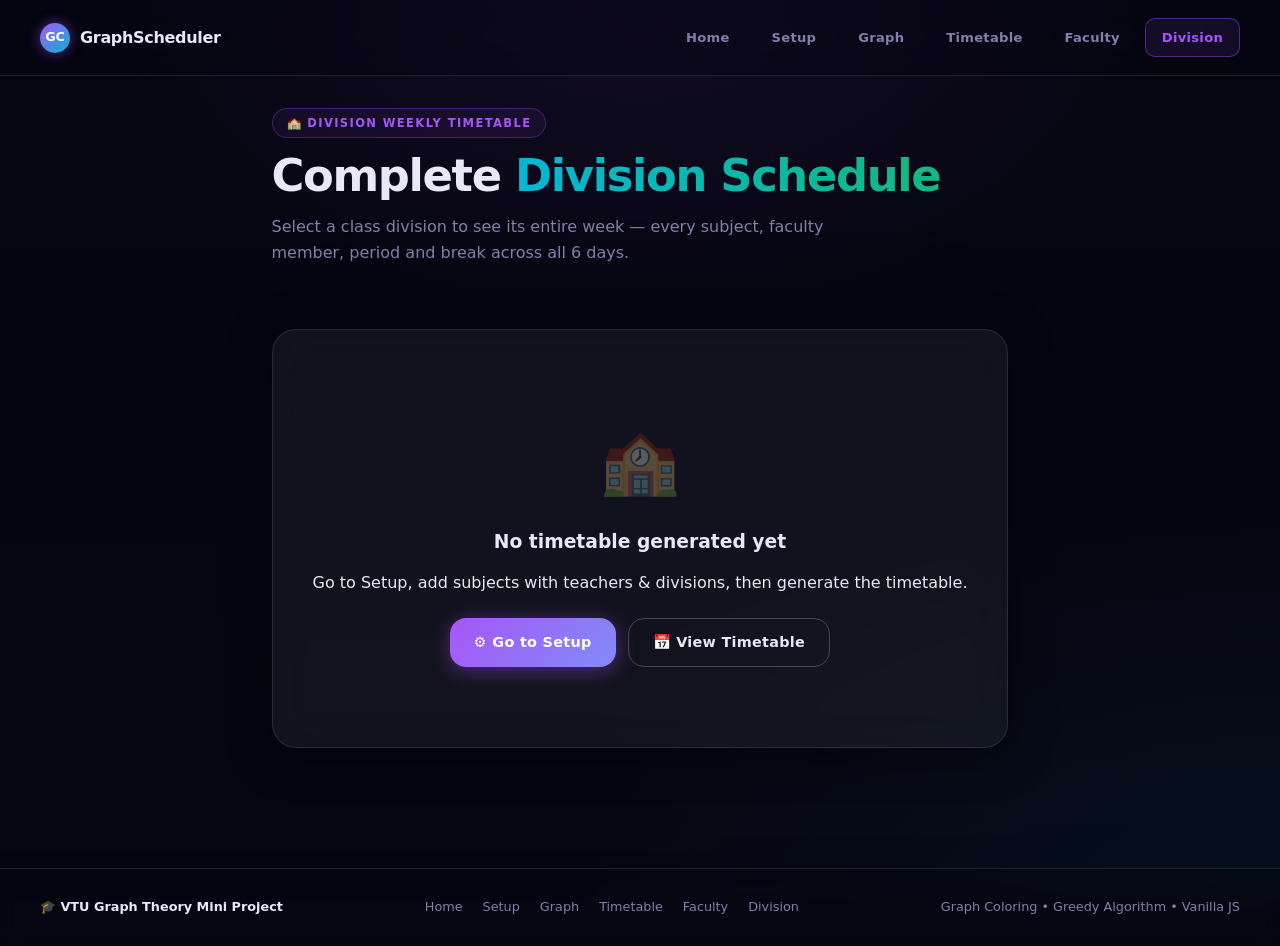
==== division.html @ 3bfb4548 "Initial commit" ====
<!DOCTYPE html>
<html lang="en">
<head>
<meta charset="UTF-8"/>
<meta name="viewport" content="width=device-width,initial-scale=1.0"/>
<title>Division Timetable — Graph Coloring Scheduler</title>
<link rel="stylesheet" href="css/style.css"/>
<style>
/* ══════════════════════════════════════════
   DIVISION SELECTOR
══════════════════════════════════════════ */
.div-selector-grid {
  display: grid;
  grid-template-columns: repeat(auto-fill, minmax(170px, 1fr));
  gap: 12px; margin-bottom: 36px;
}
.div-card {
  padding: 18px 16px;
  border-radius: var(--r-lg);
  background: var(--c-surface); border: 1px solid var(--c-border);
  cursor: pointer; text-align: center;
  transition: all var(--t);
  backdrop-filter: blur(14px); -webkit-backdrop-filter: blur(14px);
  animation: fadeUp 0.3s ease both;
}
.div-card:hover { transform: translateY(-4px); border-color: var(--c-border2); box-shadow: 0 12px 36px rgba(0,0,0,0.35); }
.div-card.active {
  border-color: var(--c-cyan);
  background: rgba(6,182,212,0.1);
  box-shadow: 0 8px 28px rgba(6,182,212,0.25);
}
.div-badge {
  width: 52px; height: 52px; border-radius: 14px; margin: 0 auto 12px;
  display: flex; align-items: center; justify-content: center;
  font-size: 1.1rem; font-weight: 900; color: #fff;
  background: linear-gradient(135deg, var(--c-cyan), var(--c-indigo));
  box-shadow: 0 4px 14px rgba(6,182,212,0.4);
}
.div-card.active .div-badge {
  background: linear-gradient(135deg, var(--c-purple), var(--c-cyan));
  box-shadow: 0 4px 14px rgba(168,85,247,0.4);
}
.div-card-name  { font-weight: 800; font-size: 0.92rem; }
.div-card-count { font-size: 0.72rem; color: var(--c-muted); margin-top: 4px; }

/* ══════════════════════════════════════════
   BANNER
══════════════════════════════════════════ */
.div-banner {
  display: flex; align-items: center; gap: 22px; flex-wrap: wrap;
  padding: 22px 28px; border-radius: var(--r-xl); margin-bottom: 24px;
  background: var(--c-surface); border: 1px solid var(--c-border);
  backdrop-filter: blur(16px);
}
.div-banner-icon {
  width: 64px; height: 64px; border-radius: 18px; flex-shrink: 0;
  display: flex; align-items: center; justify-content: center;
  font-size: 1.6rem; font-weight: 900; color: #fff;
  background: linear-gradient(135deg, var(--c-cyan), var(--c-purple));
  box-shadow: 0 8px 24px rgba(6,182,212,0.45);
}
.div-banner-name  { font-size: 1.5rem; font-weight: 800; letter-spacing: -0.02em; }
.div-banner-subs  { font-size: 0.84rem; color: var(--c-muted); margin-top: 3px; }
.div-banner-right { margin-left: auto; display: flex; gap: 10px; flex-wrap: wrap; }

/* ══════════════════════════════════════════
   STAT BAND
══════════════════════════════════════════ */
.stat-band {
  display: grid; grid-template-columns: repeat(auto-fit, minmax(125px, 1fr));
  gap: 12px; margin-bottom: 32px;
}
.stat-badge {
  padding: 18px 12px; border-radius: var(--r-lg);
  background: var(--c-surface); border: 1px solid var(--c-border);
  backdrop-filter: blur(10px); text-align: center;
  transition: transform var(--t);
}
.stat-badge:hover { transform: translateY(-3px); }
.stat-badge-num   { font-size: 2rem; font-weight: 900; line-height: 1; letter-spacing: -0.04em; margin-bottom: 4px; }
.stat-badge-label { font-size: 0.66rem; color: var(--c-muted); font-weight: 700; text-transform: uppercase; letter-spacing: 0.08em; }

/* ══════════════════════════════════════════
   WEEKLY TABLE
══════════════════════════════════════════ */
.schedule-wrap { overflow-x: auto; }
.week-table {
  width: 100%; border-collapse: separate; border-spacing: 4px;
  min-width: 900px;
}

/* Header */
.week-table th {
  padding: 12px 8px; text-align: center; border-radius: var(--r-sm);
  font-size: 0.72rem; font-weight: 800; letter-spacing: 0.08em; text-transform: uppercase;
}
.th-time {
  background: rgba(6,182,212,0.08); border: 1px solid rgba(6,182,212,0.18);
  color: var(--c-cyan); width: 148px; text-align: left; padding-left: 12px;
}
.th-day {
  background: var(--c-surface); border: 1px solid var(--c-border);
  color: var(--c-text); min-width: 125px;
}
.th-day.is-today {
  background: rgba(168,85,247,0.1); border-color: rgba(168,85,247,0.3);
  color: var(--c-purple);
}

/* Time label cell */
.td-time-wrap { padding: 3px !important; }
.time-label-cell {
  background: rgba(255,255,255,0.03); border: 1px solid var(--c-border);
  border-radius: var(--r-sm); padding: 10px 12px; height: 100%;
  display: flex; flex-direction: column; justify-content: center; min-height: 88px;
}
.tlc-period { font-size: 0.64rem; font-weight: 800; color: var(--c-cyan); text-transform: uppercase; letter-spacing: 0.1em; margin-bottom: 3px; }
.tlc-range  { font-size: 0.76rem; font-weight: 700; line-height: 1.35; }
.tlc-dur    { font-size: 0.62rem; color: var(--c-muted); margin-top: 3px; }

/* Subject cell */
.week-table td.subj-td { padding: 4px; vertical-align: stretch; }
.subj-cell {
  min-height: 88px; height: 100%; border-radius: var(--r-sm);
  padding: 10px 12px; color: #fff;
  display: flex; flex-direction: column; justify-content: space-between;
  transition: transform 0.18s ease, box-shadow 0.18s ease, filter 0.18s ease;
  position: relative; overflow: hidden; cursor: default;
  animation: popIn 0.25s ease both;
}
.subj-cell::after {
  content: ''; position: absolute; inset: 0;
  background: rgba(255,255,255,0.07); pointer-events: none;
}
.subj-cell:hover {
  transform: scale(1.06); z-index: 8;
  box-shadow: 0 12px 36px rgba(0,0,0,0.55); filter: brightness(1.12);
}
.sc-slot    { font-size: 0.56rem; font-weight: 800; opacity: 0.55; letter-spacing: 0.09em; text-transform: uppercase; }
.sc-subject { font-size: 0.84rem; font-weight: 800; line-height: 1.25; margin: 4px 0 3px; }
.sc-teacher { font-size: 0.68rem; opacity: 0.85; display: flex; align-items: center; gap: 4px; }
.sc-teacher::before { content: '👤'; font-size: 0.6rem; }

/* Free period cell */
.free-cell {
  min-height: 88px; height: 100%; border-radius: var(--r-sm);
  display: flex; align-items: center; justify-content: center;
  border: 1px dashed rgba(255,255,255,0.07);
  background: rgba(255,255,255,0.015);
}
.free-text { font-size: 0.62rem; color: rgba(255,255,255,0.18); text-transform: uppercase; letter-spacing: 0.06em; }

/* Break rows */
.break-row td { padding: 2px 4px; }
.break-td-time {
  background: rgba(245,158,11,0.07); border: 1px solid rgba(245,158,11,0.2);
  border-radius: var(--r-sm); padding: 8px 12px;
}
.btd-label { font-size: 0.7rem; font-weight: 800; color: var(--c-amber); }
.btd-sub   { font-size: 0.62rem; color: var(--c-muted); }
.break-span {
  background: rgba(245,158,11,0.04); border: 1px solid rgba(245,158,11,0.12);
  border-radius: var(--r-sm); padding: 8px 0;
  display: flex; align-items: center; justify-content: center;
  font-size: 0.7rem; font-weight: 700; color: rgba(245,158,11,0.55);
  letter-spacing: 0.05em;
}

/* ══════════════════════════════════════════
   SUBJECT LIST TABLE
══════════════════════════════════════════ */
.subj-list-table {
  width: 100%; border-collapse: collapse; font-size: 0.85rem;
}
.subj-list-table th {
  padding: 10px 14px; text-align: left;
  border-bottom: 1px solid var(--c-border);
  font-size: 0.7rem; font-weight: 700; text-transform: uppercase;
  letter-spacing: 0.08em; color: var(--c-muted);
}
.subj-list-table td {
  padding: 12px 14px; border-bottom: 1px solid rgba(255,255,255,0.04);
  vertical-align: middle;
  transition: background var(--t);
}
.subj-list-table tr:hover td { background: rgba(255,255,255,0.025); }

/* ══════════════════════════════════════════
   NO DATA
══════════════════════════════════════════ */
.no-data { display: flex; flex-direction: column; align-items: center; justify-content: center;
  padding: 80px 40px; text-align: center; gap: 14px; }
.no-data-icon { font-size: 4rem; opacity: 0.3; }

/* Print */
@media print {
  #bg3d, .bg-overlay, .nav, footer, .no-print { display: none !important; }
  body { background: #fff; color: #000; }
  .subj-cell { -webkit-print-color-adjust: exact; print-color-adjust: exact; }
  .schedule-wrap { overflow: visible; }
  .week-table { min-width: 0; font-size: 0.75rem; }
}

@media (max-width: 640px) {
  .div-banner { flex-direction: column; align-items: flex-start; }
  .div-banner-right { margin-left: 0; }
}
</style>
</head>
<body>
<canvas id="bg3d"></canvas>
<div class="bg-overlay"></div>

<div class="page-wrap">
  <nav class="nav">
    <a href="index.html" class="nav-logo">
      <div class="nav-logo-dot">GC</div><span>GraphScheduler</span>
    </a>
    <div class="nav-links">
      <a href="index.html"     class="nav-link">Home</a>
      <a href="setup.html"     class="nav-link">Setup</a>
      <a href="graph.html"     class="nav-link">Graph</a>
      <a href="timetable.html" class="nav-link">Timetable</a>
      <a href="faculty.html"   class="nav-link">Faculty</a>
      <a href="division.html"  class="nav-link active">Division</a>
    </div>
  </nav>

  <div class="container" style="padding-bottom: 80px;">

    <div style="padding: 32px 0 24px;">
      <div class="section-label" style="margin-bottom: 12px;">🏫 Division Weekly Timetable</div>
      <h1 class="section-title anim-up">Complete <span class="grad-cyan">Division Schedule</span></h1>
      <p class="section-sub anim-up delay-1">
        Select a class division to see its entire week —
        every subject, faculty member, period and break across all 6 days.
      </p>
    </div>

    <!-- NO DATA STATE -->
    <div id="noDataView" class="glass" style="display:none; margin-bottom:40px;">
      <div class="no-data">
        <div class="no-data-icon">🏫</div>
        <h3>No timetable generated yet</h3>
        <p>Go to Setup, add subjects with teachers &amp; divisions, then generate the timetable.</p>
        <div style="display:flex;gap:12px;flex-wrap:wrap;justify-content:center;margin-top:8px;">
          <a href="setup.html"     class="btn btn-primary">⚙️ Go to Setup</a>
          <a href="timetable.html" class="btn btn-ghost">📅 View Timetable</a>
        </div>
      </div>
    </div>

    <!-- MAIN VIEW -->
    <div id="mainView" style="display:none;">

      <!-- DIVISION CARDS -->
      <div class="section-label no-print" style="margin-bottom: 12px;">Select a Division</div>
      <div class="div-selector-grid no-print" id="divGrid"></div>

      <!-- SCHEDULE PANEL -->
      <div id="schedPanel" style="display:none;">

        <!-- BANNER -->
        <div class="div-banner anim-up">
          <div class="div-banner-icon" id="dv-icon"></div>
          <div>
            <div class="div-banner-name" id="dv-name"></div>
            <div class="div-banner-subs" id="dv-subs"></div>
          </div>
          <div class="div-banner-right no-print">
            <button class="btn btn-ghost btn-sm" onclick="window.print()">🖨️ Print</button>
            <a href="faculty.html" class="btn btn-ghost btn-sm">👨‍🏫 Faculty View</a>
            <a href="timetable.html" class="btn btn-primary btn-sm">📅 Full Timetable</a>
          </div>
        </div>

        <!-- STATS -->
        <div class="stat-band anim-up delay-1" id="dv-stats"></div>

        <!-- WEEKLY TABLE -->
        <div class="section-label" style="margin-bottom: 10px;">📅 Complete Weekly Schedule</div>
        <div class="glass" style="padding: 16px; margin-bottom: 32px;">
          <div style="display:flex; gap:14px; flex-wrap:wrap; margin-bottom:14px;
                      font-size:0.75rem; color:var(--c-muted); align-items:center;">
            <span>📆 <strong style="color:var(--c-text)">6 days</strong> Mon – Sat</span>
            <span>⏰ <strong style="color:var(--c-text)">6 periods</strong>/day (10 AM – 5 PM)</span>
            <span>☕ <strong style="color:var(--c-text)">2 breaks</strong> included</span>
            <span style="margin-left:auto;font-style:italic;">Hover a cell for details</span>
          </div>
          <div class="schedule-wrap">
            <table class="week-table">
              <thead id="weekHead"></thead>
              <tbody id="weekBody"></tbody>
            </table>
          </div>
        </div>

        <!-- SUBJECT DETAILS TABLE -->
        <div class="section-label" style="margin-bottom: 12px;">📚 Subject-wise Breakdown</div>
        <div class="glass" style="padding: 20px 24px; margin-bottom: 32px;">
          <div style="overflow-x:auto;">
            <table class="subj-list-table">
              <thead>
                <tr>
                  <th>#</th>
                  <th>Subject</th>
                  <th>Faculty</th>
                  <th>Slot</th>
                  <th>Day</th>
                  <th>Period</th>
                  <th>Time</th>
                  <th>Status</th>
                </tr>
              </thead>
              <tbody id="subjListBody"></tbody>
            </table>
          </div>
        </div>

        <!-- TEACHER SUMMARY -->
        <div class="section-label" style="margin-bottom: 12px;">👨‍🏫 Faculty Assigned to This Division</div>
        <div class="glass" style="padding: 20px 24px; margin-bottom: 32px;">
          <div id="teacherSummary" style="display:grid; grid-template-columns:repeat(auto-fill,minmax(220px,1fr)); gap:12px;"></div>
        </div>

      </div><!-- /schedPanel -->
    </div><!-- /mainView -->
  </div>

  <footer class="footer">
    <div class="footer-brand">🎓 VTU Graph Theory Mini Project</div>
    <div class="footer-links">
      <a href="index.html">Home</a>
      <a href="setup.html">Setup</a>
      <a href="graph.html">Graph</a>
      <a href="timetable.html">Timetable</a>
      <a href="faculty.html">Faculty</a>
      <a href="division.html">Division</a>
    </div>
    <div>Graph Coloring • Greedy Algorithm • Vanilla JS</div>
  </footer>
</div>

<div class="toast" id="toast"></div>
<script src="js/bg3d.js"></script>
<script src="js/state.js"></script>
<script>
/* ═══════════════════════════════════
   COLORS
═══════════════════════════════════ */
const GRADIENTS = [
  'linear-gradient(140deg,#7c3aed,#a855f7)',
  'linear-gradient(140deg,#0284c7,#06b6d4)',
  'linear-gradient(140deg,#059669,#10b981)',
  'linear-gradient(140deg,#d97706,#f59e0b)',
  'linear-gradient(140deg,#e11d48,#f43f5e)',
  'linear-gradient(140deg,#0d9488,#14b8a6)',
  'linear-gradient(140deg,#6d28d9,#8b5cf6)',
  'linear-gradient(140deg,#be185d,#ec4899)',
  'linear-gradient(140deg,#1e40af,#3b82f6)',
  'linear-gradient(140deg,#166534,#22c55e)',
  'linear-gradient(140deg,#92400e,#f59e0b)',
  'linear-gradient(140deg,#7f1d1d,#ef4444)',
];
const HEX_COLORS = [
  '#a855f7','#06b6d4','#10b981','#f59e0b','#f43f5e','#14b8a6',
  '#8b5cf6','#ec4899','#3b82f6','#22c55e','#f59e0b','#ef4444',
];

const DAY_SHORT = { Monday:'Mon', Tuesday:'Tue', Wednesday:'Wed', Thursday:'Thu', Friday:'Fri', Saturday:'Sat' };
const DEPT_ABBR = name => name.split(/[\s\-]/)[0].slice(0,3).toUpperCase();

let state = null;

/* ═══════════════════════════════════
   INIT
═══════════════════════════════════ */
function init() {
  state = APP.loadState();
  const hasData = state.subjects.length > 0 && Object.keys(state.coloring).length > 0;
  document.getElementById('noDataView').style.display = hasData ? 'none' : 'block';
  document.getElementById('mainView').style.display   = hasData ? 'block' : 'none';
  if (!hasData) return;

  renderDivGrid();
  if (state.divisions.length > 0) selectDiv(state.divisions[0].id);
}

/* ═══════════════════════════════════
   DIVISION SELECTOR CARDS
═══════════════════════════════════ */
function renderDivGrid() {
  const wrap = document.getElementById('divGrid');
  if (!state.divisions.length) {
    wrap.innerHTML = '<p style="color:var(--c-muted);font-size:0.88rem;">No divisions added. <a href="setup.html" style="color:var(--c-cyan);">Go to Setup →</a></p>';
    return;
  }
  wrap.innerHTML = state.divisions.map((d, i) => {
    const cnt = (d.subjects || []).length;
    return `<div class="div-card" id="dc-${d.id}" onclick="selectDiv('${d.id}')"
                 style="animation-delay:${i*0.05}s">
      <div class="div-badge">${DEPT_ABBR(d.name)}</div>
      <div class="div-card-name">${d.name}</div>
      <div class="div-card-count">${cnt} subject${cnt!==1?'s':''}</div>
    </div>`;
  }).join('');
}

/* ═══════════════════════════════════
   SELECT A DIVISION
═══════════════════════════════════ */
function selectDiv(divId) {
  document.querySelectorAll('.div-card').forEach(c => c.classList.remove('active'));
  const card = document.getElementById(`dc-${divId}`);
  if (card) { card.classList.add('active'); card.scrollIntoView({ behavior:'smooth', block:'nearest' }); }

  const div = state.divisions.find(d => d.id === divId);
  if (!div) return;
  document.getElementById('schedPanel').style.display = 'block';

  const numSlots = new Set(Object.values(state.coloring)).size;
  const schedule = APP.buildSchedule(numSlots);

  /* Build this division's period list */
  const myPeriods = buildDivPeriods(div, schedule);

  renderBanner(div, myPeriods);
  renderStats(div, myPeriods);
  renderWeekTable(myPeriods);
  renderSubjectList(div, schedule);
  renderTeacherSummary(div);
}

/* ─── Build {subjectId, subjectName, slot, day, period, timeLabel, teachers[]} ─── */
function buildDivPeriods(div, schedule) {
  return (div.subjects || []).map(id => {
    const slot = state.coloring[id];
    if (slot === undefined) return null;
    const sch  = schedule[slot];
    if (!sch) return null;
    return {
      subjectId:   id,
      subjectName: APP.subjectName(state, id),
      slot,
      day:         sch.day,
      dayIndex:    sch.dayIndex,
      period:      sch.period,
      timeLabel:   sch.timeLabel,
      teachers:    APP.subjectTeachers(state, id),
    };
  }).filter(Boolean);
}

/* ═══════════════════════════════════
   BANNER
═══════════════════════════════════ */
function renderBanner(div, myPeriods) {
  document.getElementById('dv-icon').textContent = DEPT_ABBR(div.name);
  document.getElementById('dv-name').textContent = div.name + ' — Weekly Timetable';
  const teachers = [...new Set(myPeriods.flatMap(p => p.teachers))];
  document.getElementById('dv-subs').textContent =
    `📚 ${(div.subjects||[]).length} subjects  ·  👨‍🏫 ${teachers.length} teacher${teachers.length!==1?'s':''}`;
}

/* ═══════════════════════════════════
   STATS BAND
═══════════════════════════════════ */
function renderStats(div, myPeriods) {
  const totalSubs   = (div.subjects||[]).length;
  const busyDays    = new Set(myPeriods.map(p => p.day)).size;
  const freeDays    = APP.DAYS.length - busyDays;
  const totalSlots  = APP.DAYS.length * APP.PERIOD_TIMES.length;
  const freePeriods = totalSlots - myPeriods.length;
  const teachers    = new Set(myPeriods.flatMap(p => p.teachers)).size;

  document.getElementById('dv-stats').innerHTML = `
    <div class="stat-badge"><div class="stat-badge-num grad-cyan">${totalSubs}</div><div class="stat-badge-label">Subjects</div></div>
    <div class="stat-badge"><div class="stat-badge-num grad-purple">${totalSubs}</div><div class="stat-badge-label">Classes/Week</div></div>
    <div class="stat-badge"><div class="stat-badge-num" style="color:var(--c-green)">${busyDays}</div><div class="stat-badge-label">Active Days</div></div>
    <div class="stat-badge"><div class="stat-badge-num" style="color:var(--c-amber)">${freeDays}</div><div class="stat-badge-label">Free Days</div></div>
    <div class="stat-badge"><div class="stat-badge-num" style="color:var(--c-muted)">${freePeriods}</div><div class="stat-badge-label">Free Periods</div></div>
    <div class="stat-badge"><div class="stat-badge-num" style="color:var(--c-indigo)">${teachers}</div><div class="stat-badge-label">Teachers</div></div>
  `;
}

/* ═══════════════════════════════════
   WEEKLY TABLE
   Columns: Time | Mon | Tue | Wed | Thu | Fri | Sat
   Rows:    P1 · P2 · BREAK · P3 · P4 · LUNCH · P5 · P6
═══════════════════════════════════ */
function renderWeekTable(myPeriods) {
  const today = new Date().toLocaleDateString('en-US', { weekday:'long' });

  /* lookup: day → period → period data */
  const lkp = {};
  APP.DAYS.forEach(d => { lkp[d] = {}; });
  myPeriods.forEach(p => {
    if (!lkp[p.day][p.period]) lkp[p.day][p.period] = [];
    lkp[p.day][p.period].push(p);
  });

  /* HEAD */
  document.getElementById('weekHead').innerHTML = `<tr>
    <th class="th-time">⏰ Time / Day</th>
    ${APP.DAYS.map(d =>
      `<th class="th-day${d===today?' is-today':''}">${DAY_SHORT[d]||d}${d===today?' 📍':''}</th>`
    ).join('')}
  </tr>`;

  /* BODY */
  const rows = [];
  APP.PERIOD_TIMES.forEach(pt => {
    /* Period row */
    const cells = APP.DAYS.map(day => {
      const items = lkp[day][pt.period];
      if (!items || !items.length) {
        return `<td class="subj-td"><div class="free-cell"><span class="free-text">Free</span></div></td>`;
      }
      return `<td class="subj-td">${items.map(p => {
        const bg = GRADIENTS[p.slot % GRADIENTS.length];
        const teacher = p.teachers.length ? p.teachers.join(', ') : 'TBD';
        return `<div class="subj-cell" style="background:${bg}"
                     title="${p.subjectName} | ${teacher} | ${p.timeLabel}">
          <div class="sc-slot">Slot ${p.slot+1}</div>
          <div class="sc-subject">${p.subjectName}</div>
          <div class="sc-teacher">${teacher}</div>
        </div>`;
      }).join('')}</td>`;
    }).join('');

    rows.push(`<tr>
      <td class="td-time-wrap">
        <div class="time-label-cell">
          <div class="tlc-period">Period ${pt.period}</div>
          <div class="tlc-range">${pt.label.replace(' – ','<br/>to ')}</div>
          <div class="tlc-dur">55 min</div>
        </div>
      </td>
      ${cells}
    </tr>`);

    /* Break row after period 2 and period 4 */
    const brk = APP.BREAKS.find(b => b.afterPeriod === pt.period);
    if (brk) {
      rows.push(`<tr class="break-row">
        <td class="td-time-wrap">
          <div class="break-td-time">
            <div class="btd-label">${brk.label}</div>
            <div class="btd-sub">${brk.time}</div>
            <div class="btd-sub">${brk.duration}</div>
          </div>
        </td>
        <td colspan="6" style="padding:2px 4px;">
          <div class="break-span">─── ${brk.label} &nbsp;·&nbsp; ${brk.time} &nbsp;·&nbsp; ${brk.duration} ───</div>
        </td>
      </tr>`);
    }
  });

  document.getElementById('weekBody').innerHTML = rows.join('');
}

/* ═══════════════════════════════════
   SUBJECT LIST TABLE
═══════════════════════════════════ */
function renderSubjectList(div, schedule) {
  const subs = (div.subjects || []);
  if (!subs.length) {
    document.getElementById('subjListBody').innerHTML =
      '<tr><td colspan="8" style="padding:20px;color:var(--c-muted);text-align:center;">No subjects assigned.</td></tr>';
    return;
  }
  document.getElementById('subjListBody').innerHTML = subs.map((id, i) => {
    const slot    = state.coloring[id] ?? 0;
    const sch     = schedule[slot];
    const hex     = HEX_COLORS[slot % HEX_COLORS.length];
    const teachers= APP.subjectTeachers(state, id);
    const hasConf = APP.detectConflicts(state).some(([a,b]) => a===id||b===id);

    return `<tr onmouseover="this.querySelectorAll('td').forEach(t=>t.style.background='rgba(255,255,255,0.03)')"
               onmouseout="this.querySelectorAll('td').forEach(t=>t.style.background='')">
      <td style="padding:12px 14px;color:var(--c-muted);font-weight:700;">${i+1}</td>
      <td style="padding:12px 14px;">
        <div style="display:flex;align-items:center;gap:8px;">
          <div style="width:10px;height:10px;border-radius:50%;background:${hex};
                      box-shadow:0 0 7px ${hex}99;flex-shrink:0;"></div>
          <strong>${APP.subjectName(state, id)}</strong>
        </div>
      </td>
      <td style="padding:12px 14px;">
        ${teachers.length
          ? teachers.map(t=>`<span style="display:inline-block;padding:2px 9px;border-radius:50px;font-size:0.72rem;
              font-weight:600;background:rgba(168,85,247,0.1);border:1px solid rgba(168,85,247,0.25);
              color:var(--c-purple);margin:1px;">${t}</span>`).join('')
          : '<span style="color:var(--c-muted);font-style:italic;font-size:0.8rem;">TBD</span>'}
      </td>
      <td style="padding:12px 14px;">
        <span style="display:inline-block;padding:3px 10px;border-radius:50px;font-size:0.74rem;
                     font-weight:700;background:${hex}22;border:1px solid ${hex}55;color:${hex};">
          Slot ${slot+1}
        </span>
      </td>
      <td style="padding:12px 14px;font-weight:700;">${sch ? sch.day : '—'}</td>
      <td style="padding:12px 14px;font-weight:700;">${sch ? 'P'+sch.period : '—'}</td>
      <td style="padding:12px 14px;color:var(--c-muted);font-size:0.82rem;">${sch ? sch.timeLabel : '—'}</td>
      <td style="padding:12px 14px;">
        ${hasConf
          ? '<span style="color:var(--c-amber);font-size:0.78rem;font-weight:700;">⚠️ Detected</span>'
          : '<span style="color:var(--c-green);font-size:0.78rem;font-weight:700;">✅ Clear</span>'}
      </td>
    </tr>`;
  }).join('');
}

/* ═══════════════════════════════════
   TEACHER SUMMARY CARDS
═══════════════════════════════════ */
function renderTeacherSummary(div) {
  const schedule = APP.buildSchedule(new Set(Object.values(state.coloring)).size);
  const teacherMap = {};
  (div.subjects||[]).forEach(id => {
    const teachers = APP.subjectTeachers(state, id);
    const slot = state.coloring[id];
    const sch  = schedule[slot];
    teachers.forEach(t => {
      if (!teacherMap[t]) teacherMap[t] = [];
      teacherMap[t].push({ name: APP.subjectName(state, id), slot, sch });
    });
  });

  const keys = Object.keys(teacherMap);
  if (!keys.length) {
    document.getElementById('teacherSummary').innerHTML =
      '<p style="color:var(--c-muted);font-style:italic;font-size:0.88rem;">No teachers assigned.</p>';
    return;
  }

  document.getElementById('teacherSummary').innerHTML = keys.map((tname, i) => {
    const items = teacherMap[tname];
    const initials = tname.split(/\s+/).map(w=>w[0]||'').join('').toUpperCase().slice(0,2);
    return `<div class="glass" style="padding:16px 18px;border-radius:var(--r-lg);">
      <div style="display:flex;align-items:center;gap:12px;margin-bottom:12px;">
        <div style="width:38px;height:38px;border-radius:50%;background:linear-gradient(135deg,var(--c-purple),var(--c-cyan));
                    display:flex;align-items:center;justify-content:center;font-weight:900;font-size:0.85rem;color:#fff;
                    box-shadow:0 4px 12px rgba(168,85,247,0.4);flex-shrink:0;">${initials}</div>
        <div>
          <div style="font-weight:800;font-size:0.9rem;">${tname}</div>
          <div style="font-size:0.7rem;color:var(--c-muted);">${items.length} class${items.length!==1?'es':''} for this division</div>
        </div>
      </div>
      ${items.map(it => {
        const hex = HEX_COLORS[(it.slot||0) % HEX_COLORS.length];
        return `<div style="display:flex;align-items:center;gap:8px;padding:5px 0;
                            border-bottom:1px solid rgba(255,255,255,0.05);">
          <div style="width:7px;height:7px;border-radius:50%;background:${hex};flex-shrink:0;"></div>
          <div style="flex:1;font-size:0.8rem;font-weight:600;">${it.name}</div>
          <div style="font-size:0.72rem;color:var(--c-muted);">
            ${it.sch ? it.sch.day.slice(0,3)+' P'+it.sch.period : '—'}
          </div>
        </div>`;
      }).join('')}
    </div>`;
  }).join('');
}

window.addEventListener('DOMContentLoaded', init);
</script>
</body>
</html>
---- css/style.css ----
/* ══════════════════════════════════════════════════════
   Graph Coloring Timetable — Global Stylesheet
   VTU Graph Theory Mini Project
   ══════════════════════════════════════════════════════ */

:root {
  --c-bg:      #060612;
  --c-surface: rgba(255,255,255,0.055);
  --c-border:  rgba(255,255,255,0.10);
  --c-border2: rgba(255,255,255,0.22);
  --c-text:    #e8e8f8;
  --c-muted:   #8080aa;
  --c-purple:  #a855f7;
  --c-indigo:  #818cf8;
  --c-cyan:    #06b6d4;
  --c-green:   #10b981;
  --c-amber:   #f59e0b;
  --c-red:     #f43f5e;
  --r-sm: 10px;  --r-md: 16px;  --r-lg: 24px;  --r-xl: 32px;
  --shadow: 0 8px 40px rgba(0,0,0,0.5);
  --glow-p: 0 0 32px rgba(168,85,247,0.25);
  --glow-c: 0 0 32px rgba(6,182,212,0.25);
  --t: 0.25s ease;
}

*,*::before,*::after{box-sizing:border-box;margin:0;padding:0}
html{scroll-behavior:smooth;font-size:16px}
body{
  font-family:'Segoe UI',system-ui,-apple-system,sans-serif;
  background:var(--c-bg);
  min-height:100vh;
  color:var(--c-text);
  line-height:1.6;
  overflow-x:hidden;
}

/* ── 3D Canvas Background ── */
#bg3d{
  position:fixed;
  inset:0;
  width:100%;height:100%;
  z-index:0;
  pointer-events:none;
}

/* ── Overlay gradient so text stays readable ── */
.bg-overlay{
  position:fixed;
  inset:0;
  background:
    radial-gradient(ellipse 60% 50% at 50% 0%, rgba(168,85,247,0.08) 0%, transparent 70%),
    radial-gradient(ellipse 80% 60% at 100% 100%, rgba(6,182,212,0.06) 0%, transparent 70%),
    linear-gradient(180deg, rgba(6,6,18,0.6) 0%, rgba(6,6,18,0.85) 100%);
  z-index:1;
  pointer-events:none;
}

/* ── All real content sits above the canvas ── */
.page-wrap{position:relative;z-index:2;min-height:100vh;display:flex;flex-direction:column;}

/* ══ NAVIGATION ══ */
.nav{
  display:flex;align-items:center;justify-content:space-between;
  padding:18px 40px;
  border-bottom:1px solid var(--c-border);
  backdrop-filter:blur(16px);
  -webkit-backdrop-filter:blur(16px);
  background:rgba(6,6,18,0.4);
  position:sticky;top:0;z-index:100;
}
.nav-logo{
  display:flex;align-items:center;gap:10px;
  font-weight:800;font-size:1rem;letter-spacing:-0.02em;
  text-decoration:none;color:var(--c-text);
}
.nav-logo-dot{
  width:30px;height:30px;border-radius:50%;
  background:linear-gradient(135deg,var(--c-purple),var(--c-cyan));
  display:flex;align-items:center;justify-content:center;
  font-size:0.8rem;font-weight:900;color:#fff;
  box-shadow:0 0 14px rgba(168,85,247,0.5);
}
.nav-links{display:flex;gap:8px;flex-wrap:wrap;}
.nav-link{
  padding:8px 16px;border-radius:var(--r-sm);
  font-size:0.82rem;font-weight:600;
  text-decoration:none;color:var(--c-muted);
  border:1px solid transparent;
  transition:all var(--t);letter-spacing:0.02em;
}
.nav-link:hover{color:var(--c-text);border-color:var(--c-border2);background:var(--c-surface);}
.nav-link.active{color:var(--c-purple);border-color:rgba(168,85,247,0.4);background:rgba(168,85,247,0.1);}

/* ══ GLASS CARD ══ */
.glass{
  background:var(--c-surface);
  border:1px solid var(--c-border);
  border-radius:var(--r-lg);
  backdrop-filter:blur(20px);
  -webkit-backdrop-filter:blur(20px);
  box-shadow:var(--shadow);
  transition:border-color var(--t),box-shadow var(--t);
}
.glass:hover{border-color:var(--c-border2);box-shadow:var(--shadow),var(--glow-p);}

/* ══ SECTION & LAYOUT ══ */
.container{max-width:1100px;margin:0 auto;padding:0 24px;}
.section{padding:64px 0;}
.section-label{
  display:inline-flex;align-items:center;gap:8px;
  font-size:0.72rem;font-weight:700;letter-spacing:0.12em;
  text-transform:uppercase;color:var(--c-purple);
  border:1px solid rgba(168,85,247,0.3);
  background:rgba(168,85,247,0.08);
  border-radius:50px;padding:5px 14px;margin-bottom:16px;
}
.section-title{
  font-size:clamp(1.8rem,4vw,2.8rem);font-weight:800;
  letter-spacing:-0.03em;line-height:1.15;margin-bottom:12px;
}
.section-sub{font-size:1rem;color:var(--c-muted);max-width:560px;margin-bottom:40px;}

/* ══ GRADIENT TEXT ══ */
.grad-purple{background:linear-gradient(90deg,var(--c-purple),var(--c-indigo));-webkit-background-clip:text;-webkit-text-fill-color:transparent;background-clip:text;}
.grad-cyan{background:linear-gradient(90deg,var(--c-cyan),var(--c-green));-webkit-background-clip:text;-webkit-text-fill-color:transparent;background-clip:text;}
.grad-full{background:linear-gradient(90deg,var(--c-purple),var(--c-cyan));-webkit-background-clip:text;-webkit-text-fill-color:transparent;background-clip:text;}

/* ══ BUTTONS ══ */
.btn{
  display:inline-flex;align-items:center;gap:8px;
  padding:12px 24px;border-radius:var(--r-md);border:none;
  font-size:0.9rem;font-weight:700;cursor:pointer;
  transition:transform var(--t),box-shadow var(--t),opacity var(--t);
  letter-spacing:0.02em;text-decoration:none;white-space:nowrap;
}
.btn:hover{transform:translateY(-2px);}
.btn:active{transform:translateY(0);}
.btn-primary{background:linear-gradient(135deg,var(--c-purple),var(--c-indigo));color:#fff;box-shadow:0 4px 20px rgba(168,85,247,0.4);}
.btn-primary:hover{box-shadow:0 8px 32px rgba(168,85,247,0.6);}
.btn-cyan{background:linear-gradient(135deg,var(--c-cyan),#0284c7);color:#fff;box-shadow:0 4px 20px rgba(6,182,212,0.4);}
.btn-cyan:hover{box-shadow:0 8px 32px rgba(6,182,212,0.6);}
.btn-green{background:linear-gradient(135deg,var(--c-green),#059669);color:#fff;box-shadow:0 4px 20px rgba(16,185,129,0.4);}
.btn-green:hover{box-shadow:0 8px 32px rgba(16,185,129,0.6);}
.btn-red{background:linear-gradient(135deg,var(--c-red),#e11d48);color:#fff;box-shadow:0 4px 20px rgba(244,63,94,0.35);}
.btn-ghost{background:transparent;border:1px solid var(--c-border2);color:var(--c-text);}
.btn-ghost:hover{background:var(--c-surface);}
.btn-lg{padding:15px 36px;font-size:1rem;border-radius:var(--r-lg);}
.btn-sm{padding:8px 16px;font-size:0.8rem;border-radius:var(--r-sm);}

/* ══ FORM ELEMENTS ══ */
.form-group{margin-bottom:20px;}
.form-label{display:block;font-size:0.82rem;font-weight:600;color:var(--c-muted);margin-bottom:8px;letter-spacing:0.04em;text-transform:uppercase;}
.form-input,.form-select,.form-textarea{
  width:100%;padding:13px 18px;
  border-radius:var(--r-sm);
  border:1px solid var(--c-border);
  background:rgba(255,255,255,0.04);
  color:var(--c-text);font-size:0.95rem;
  outline:none;transition:border-color var(--t),box-shadow var(--t);
  font-family:inherit;
}
.form-input::placeholder,.form-textarea::placeholder{color:var(--c-muted);}
.form-input:focus,.form-select:focus,.form-textarea:focus{
  border-color:var(--c-purple);
  box-shadow:0 0 0 3px rgba(168,85,247,0.18);
}
.form-select{cursor:pointer;appearance:none;background-image:url("data:image/svg+xml,%3Csvg xmlns='http://www.w3.org/2000/svg' fill='none' viewBox='0 0 24 24' stroke='%238080aa'%3E%3Cpath stroke-linecap='round' stroke-linejoin='round' stroke-width='2' d='M19 9l-7 7-7-7'/%3E%3C/svg%3E");background-repeat:no-repeat;background-position:right 14px center;background-size:16px;padding-right:40px;}
.form-select option{background:#1a1a40;color:var(--c-text);}

/* ══ TAGS / CHIPS ══ */
.chip-list{display:flex;flex-wrap:wrap;gap:8px;margin-top:8px;}
.chip{
  display:inline-flex;align-items:center;gap:6px;
  padding:6px 14px;border-radius:50px;font-size:0.8rem;font-weight:600;
  animation:popIn 0.2s ease;transition:transform var(--t);
}
.chip:hover{transform:scale(1.05);}
.chip-purple{background:rgba(168,85,247,0.15);border:1px solid rgba(168,85,247,0.35);color:#d8aaff;}
.chip-cyan{background:rgba(6,182,212,0.12);border:1px solid rgba(6,182,212,0.32);color:#7ee8f8;}
.chip-green{background:rgba(16,185,129,0.12);border:1px solid rgba(16,185,129,0.32);color:#6ee7b7;}
.chip-red{background:rgba(244,63,94,0.12);border:1px solid rgba(244,63,94,0.32);color:#ffaabb;}
.chip-amber{background:rgba(245,158,11,0.12);border:1px solid rgba(245,158,11,0.32);color:#fcd34d;}
.chip .del{background:none;border:none;color:inherit;cursor:pointer;opacity:0.6;padding:0;font-size:0.9rem;line-height:1;}
.chip .del:hover{opacity:1;}

/* ══ STEP WIZARD BAR ══ */
.step-bar{
  display:flex;align-items:center;gap:0;
  margin-bottom:40px;
  background:var(--c-surface);border:1px solid var(--c-border);
  border-radius:var(--r-xl);padding:8px;
}
.step-item{
  flex:1;display:flex;align-items:center;justify-content:center;gap:10px;
  padding:12px 8px;border-radius:var(--r-lg);
  font-size:0.82rem;font-weight:600;color:var(--c-muted);
  cursor:pointer;transition:all var(--t);
  text-align:center;
}
.step-item.active{background:linear-gradient(135deg,var(--c-purple),var(--c-indigo));color:#fff;box-shadow:0 4px 16px rgba(168,85,247,0.4);}
.step-item.done{color:var(--c-green);}
.step-num{
  width:24px;height:24px;border-radius:50%;
  display:flex;align-items:center;justify-content:center;
  font-size:0.75rem;font-weight:800;
  background:rgba(255,255,255,0.1);flex-shrink:0;
}
.step-item.active .step-num{background:rgba(255,255,255,0.25);}
.step-item.done .step-num{background:rgba(16,185,129,0.2);color:var(--c-green);}

/* ══ NOTIFICATION TOAST ══ */
.toast{
  position:fixed;bottom:28px;right:28px;z-index:9999;
  padding:14px 22px;border-radius:var(--r-sm);
  font-size:0.88rem;font-weight:600;color:#fff;
  backdrop-filter:blur(12px);-webkit-backdrop-filter:blur(12px);
  box-shadow:0 8px 32px rgba(0,0,0,0.4);
  animation:slideIn 0.3s ease;max-width:340px;
  display:none;
}
.toast.show{display:block;}
.toast.success{background:rgba(16,185,129,0.88);border-left:4px solid var(--c-green);}
.toast.error{background:rgba(244,63,94,0.88);border-left:4px solid var(--c-red);}
.toast.info{background:rgba(99,102,241,0.88);border-left:4px solid var(--c-indigo);}

/* ══ FOOTER ══ */
.footer{
  border-top:1px solid var(--c-border);
  padding:28px 40px;
  display:flex;align-items:center;justify-content:space-between;
  flex-wrap:wrap;gap:12px;
  color:var(--c-muted);font-size:0.8rem;
  background:rgba(6,6,18,0.5);
  backdrop-filter:blur(10px);
}
.footer-brand{font-weight:700;color:var(--c-text);}
.footer-links{display:flex;gap:20px;}
.footer-links a{color:var(--c-muted);text-decoration:none;transition:color var(--t);}
.footer-links a:hover{color:var(--c-purple);}

/* ══ ANIMATIONS ══ */
@keyframes fadeUp{from{opacity:0;transform:translateY(28px);}to{opacity:1;transform:translateY(0);}}
@keyframes fadeIn{from{opacity:0;}to{opacity:1;}}
@keyframes popIn{from{opacity:0;transform:scale(0.7);}to{opacity:1;transform:scale(1);}}
@keyframes slideIn{from{opacity:0;transform:translateX(40px);}to{opacity:1;transform:translateX(0);}}
@keyframes pulse{0%,100%{box-shadow:0 0 0 0 rgba(168,85,247,0.4);}50%{box-shadow:0 0 0 8px rgba(168,85,247,0);}}
@keyframes spin{from{transform:rotate(0deg);}to{transform:rotate(360deg);}}
@keyframes float2{0%,100%{transform:translateY(0);}50%{transform:translateY(-12px);}}

.anim-up{animation:fadeUp 0.5s ease both;}
.anim-in{animation:fadeIn 0.4s ease both;}
.delay-1{animation-delay:0.08s;}
.delay-2{animation-delay:0.16s;}
.delay-3{animation-delay:0.24s;}
.delay-4{animation-delay:0.32s;}
.delay-5{animation-delay:0.40s;}

/* ══ DIVIDER ══ */
.divider{height:1px;background:linear-gradient(90deg,transparent,var(--c-border),transparent);margin:8px 0;}

/* ══ EMPTY STATE ══ */
.empty-state{
  text-align:center;padding:48px 24px;color:var(--c-muted);
}
.empty-icon{font-size:3rem;margin-bottom:12px;opacity:0.5;}
.empty-text{font-size:0.9rem;}

/* ══ SLOT COLORS (for timetable cards) ══ */
.slot-0{background:linear-gradient(135deg,#7c3aed,#a855f7);}
.slot-1{background:linear-gradient(135deg,#0284c7,#06b6d4);}
.slot-2{background:linear-gradient(135deg,#059669,#10b981);}
.slot-3{background:linear-gradient(135deg,#d97706,#f59e0b);}
.slot-4{background:linear-gradient(135deg,#e11d48,#f43f5e);}
.slot-5{background:linear-gradient(135deg,#0d9488,#14b8a6);}
.slot-6{background:linear-gradient(135deg,#6d28d9,#8b5cf6);}
.slot-7{background:linear-gradient(135deg,#be185d,#ec4899);}
.slot-8{background:linear-gradient(135deg,#1e40af,#3b82f6);}
.slot-9{background:linear-gradient(135deg,#166534,#22c55e);}

/* ══ RESPONSIVE ══ */
@media(max-width:768px){
  .nav{padding:14px 16px;}
  .nav-links{gap:4px;}
  .nav-link{padding:6px 10px;font-size:0.75rem;}
  .container{padding:0 16px;}
  .section{padding:40px 0;}
  .step-bar{flex-direction:column;border-radius:var(--r-lg);}
  .step-item{width:100%;justify-content:flex-start;padding:10px 16px;}
  .footer{flex-direction:column;text-align:center;padding:20px;}
}
@media(max-width:480px){
  .step-item span.label{display:none;}
}
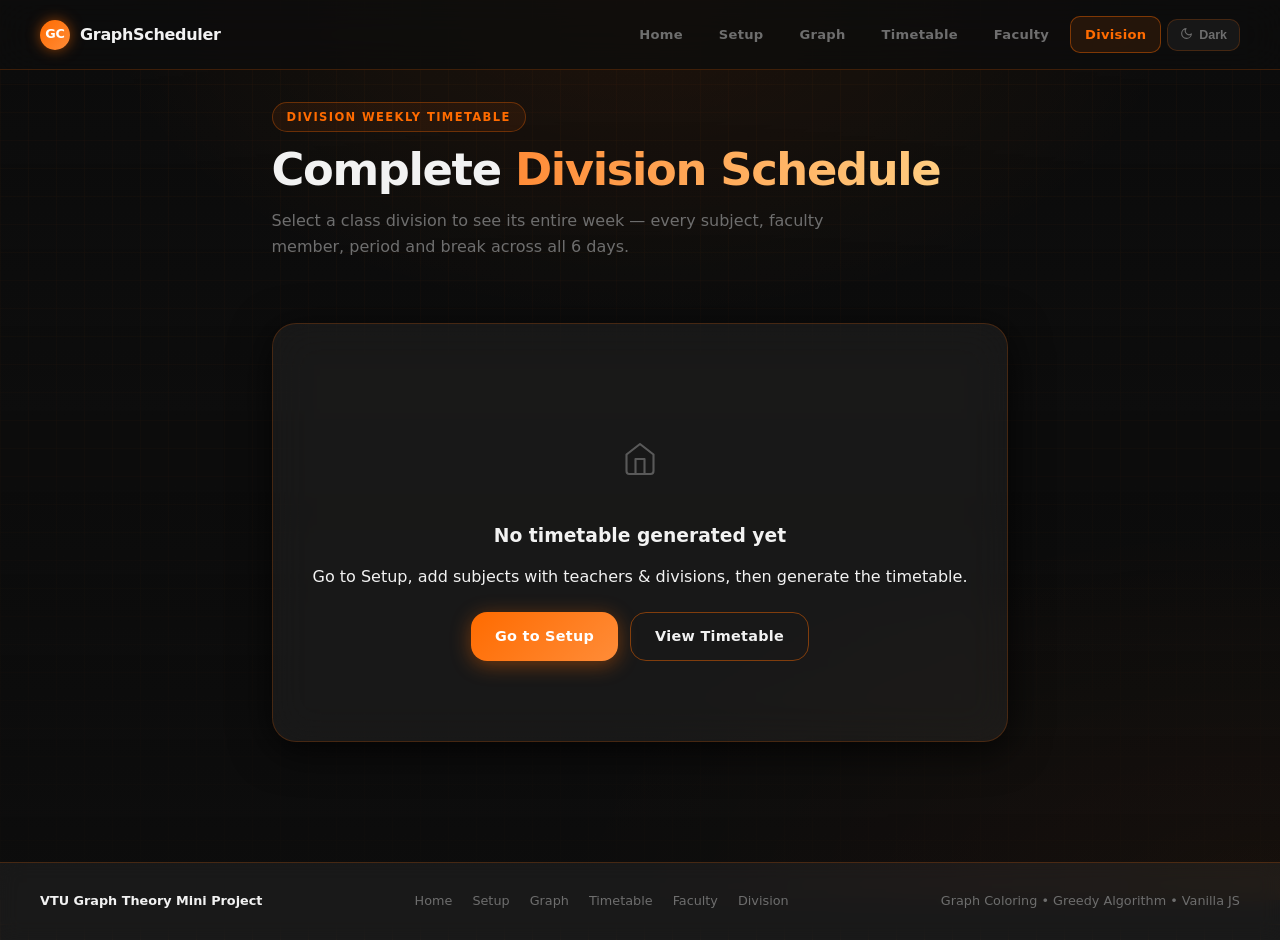
==== commit 003d6315: "feat: complete redesign + backend improvements Frontend: - Black/Orange/White theme with dark/light/" ====
--- a/division.html
+++ b/division.html
@@ -223,13 +223,14 @@
       <a href="timetable.html" class="nav-link">Timetable</a>
       <a href="faculty.html"   class="nav-link">Faculty</a>
       <a href="division.html"  class="nav-link active">Division</a>
+      <button class="theme-btn" id="theme-toggle"><span></span><span>Dark</span></button>
     </div>
   </nav>
 
   <div class="container" style="padding-bottom: 80px;">
 
     <div style="padding: 32px 0 24px;">
-      <div class="section-label" style="margin-bottom: 12px;">🏫 Division Weekly Timetable</div>
+      <div class="section-label" style="margin-bottom: 12px;">Division Weekly Timetable</div>
       <h1 class="section-title anim-up">Complete <span class="grad-cyan">Division Schedule</span></h1>
       <p class="section-sub anim-up delay-1">
         Select a class division to see its entire week —
@@ -240,12 +241,12 @@
     <!-- NO DATA STATE -->
     <div id="noDataView" class="glass" style="display:none; margin-bottom:40px;">
       <div class="no-data">
-        <div class="no-data-icon">🏫</div>
+        <div class="no-data-icon"><svg width="36" height="36" viewBox="0 0 24 24" fill="none" stroke="currentColor" stroke-width="1.4" stroke-linecap="round" stroke-linejoin="round"><path d="M3 9l9-7 9 7v11a2 2 0 0 1-2 2H5a2 2 0 0 1-2-2z"/><polyline points="9 22 9 12 15 12 15 22"/></svg></div>
         <h3>No timetable generated yet</h3>
         <p>Go to Setup, add subjects with teachers &amp; divisions, then generate the timetable.</p>
         <div style="display:flex;gap:12px;flex-wrap:wrap;justify-content:center;margin-top:8px;">
-          <a href="setup.html"     class="btn btn-primary">⚙️ Go to Setup</a>
-          <a href="timetable.html" class="btn btn-ghost">📅 View Timetable</a>
+          <a href="setup.html"     class="btn btn-primary">Go to Setup</a>
+          <a href="timetable.html" class="btn btn-ghost">View Timetable</a>
         </div>
       </div>
     </div>
@@ -268,9 +269,9 @@
             <div class="div-banner-subs" id="dv-subs"></div>
           </div>
           <div class="div-banner-right no-print">
-            <button class="btn btn-ghost btn-sm" onclick="window.print()">🖨️ Print</button>
-            <a href="faculty.html" class="btn btn-ghost btn-sm">👨‍🏫 Faculty View</a>
-            <a href="timetable.html" class="btn btn-primary btn-sm">📅 Full Timetable</a>
+            <button class="btn btn-ghost btn-sm" onclick="window.print()">Print</button>
+            <a href="faculty.html" class="btn btn-ghost btn-sm">Faculty View</a>
+            <a href="timetable.html" class="btn btn-primary btn-sm">Full Timetable</a>
           </div>
         </div>
 
@@ -278,13 +279,13 @@
         <div class="stat-band anim-up delay-1" id="dv-stats"></div>
 
         <!-- WEEKLY TABLE -->
-        <div class="section-label" style="margin-bottom: 10px;">📅 Complete Weekly Schedule</div>
+        <div class="section-label" style="margin-bottom: 10px;">Complete Weekly Schedule</div>
         <div class="glass" style="padding: 16px; margin-bottom: 32px;">
           <div style="display:flex; gap:14px; flex-wrap:wrap; margin-bottom:14px;
                       font-size:0.75rem; color:var(--c-muted); align-items:center;">
-            <span>📆 <strong style="color:var(--c-text)">6 days</strong> Mon – Sat</span>
-            <span>⏰ <strong style="color:var(--c-text)">6 periods</strong>/day (10 AM – 5 PM)</span>
-            <span>☕ <strong style="color:var(--c-text)">2 breaks</strong> included</span>
+            <span><strong style="color:var(--c-text)">6 days</strong> Mon – Sat</span>
+            <span><strong style="color:var(--c-text)">6 periods</strong>/day (10 AM – 5 PM)</span>
+            <span><strong style="color:var(--c-text)">2 breaks</strong> included</span>
             <span style="margin-left:auto;font-style:italic;">Hover a cell for details</span>
           </div>
           <div class="schedule-wrap">
@@ -296,7 +297,7 @@
         </div>
 
         <!-- SUBJECT DETAILS TABLE -->
-        <div class="section-label" style="margin-bottom: 12px;">📚 Subject-wise Breakdown</div>
+        <div class="section-label" style="margin-bottom: 12px;">Subject-wise Breakdown</div>
         <div class="glass" style="padding: 20px 24px; margin-bottom: 32px;">
           <div style="overflow-x:auto;">
             <table class="subj-list-table">
@@ -318,7 +319,7 @@
         </div>
 
         <!-- TEACHER SUMMARY -->
-        <div class="section-label" style="margin-bottom: 12px;">👨‍🏫 Faculty Assigned to This Division</div>
+        <div class="section-label" style="margin-bottom: 12px;">Faculty Assigned to This Division</div>
         <div class="glass" style="padding: 20px 24px; margin-bottom: 32px;">
           <div id="teacherSummary" style="display:grid; grid-template-columns:repeat(auto-fill,minmax(220px,1fr)); gap:12px;"></div>
         </div>
@@ -328,7 +329,7 @@
   </div>
 
   <footer class="footer">
-    <div class="footer-brand">🎓 VTU Graph Theory Mini Project</div>
+    <div class="footer-brand">VTU Graph Theory Mini Project</div>
     <div class="footer-links">
       <a href="index.html">Home</a>
       <a href="setup.html">Setup</a>
@@ -342,6 +343,7 @@
 </div>
 
 <div class="toast" id="toast"></div>
+<script src="js/theme.js"></script>
 <script src="js/bg3d.js"></script>
 <script src="js/state.js"></script>
 <script>
@@ -375,8 +377,8 @@
 /* ═══════════════════════════════════
    INIT
 ═══════════════════════════════════ */
-function init() {
-  state = APP.loadState();
+async function init() {
+  state = await APP.loadState();
   const hasData = state.subjects.length > 0 && Object.keys(state.coloring).length > 0;
   document.getElementById('noDataView').style.display = hasData ? 'none' : 'block';
   document.getElementById('mainView').style.display   = hasData ? 'block' : 'none';
@@ -459,7 +461,7 @@
   document.getElementById('dv-name').textContent = div.name + ' — Weekly Timetable';
   const teachers = [...new Set(myPeriods.flatMap(p => p.teachers))];
   document.getElementById('dv-subs').textContent =
-    `📚 ${(div.subjects||[]).length} subjects  ·  👨‍🏫 ${teachers.length} teacher${teachers.length!==1?'s':''}`;
+    `${(div.subjects||[]).length} subjects  ·  ${teachers.length} teacher${teachers.length!==1?'s':''}`;
 }
 
 /* ═══════════════════════════════════
@@ -501,9 +503,9 @@
 
   /* HEAD */
   document.getElementById('weekHead').innerHTML = `<tr>
-    <th class="th-time">⏰ Time / Day</th>
+    <th class="th-time">Time / Day</th>
     ${APP.DAYS.map(d =>
-      `<th class="th-day${d===today?' is-today':''}">${DAY_SHORT[d]||d}${d===today?' 📍':''}</th>`
+      `<th class="th-day${d===today?' is-today':''}">${DAY_SHORT[d]||d}${d===today?' \u25cf':''}</th>`
     ).join('')}
   </tr>`;
 
@@ -605,8 +607,8 @@
       <td style="padding:12px 14px;color:var(--c-muted);font-size:0.82rem;">${sch ? sch.timeLabel : '—'}</td>
       <td style="padding:12px 14px;">
         ${hasConf
-          ? '<span style="color:var(--c-amber);font-size:0.78rem;font-weight:700;">⚠️ Detected</span>'
-          : '<span style="color:var(--c-green);font-size:0.78rem;font-weight:700;">✅ Clear</span>'}
+          ? '<span style="color:var(--c-amber);font-size:0.78rem;font-weight:700;">Conflict</span>'
+          : '<span style="color:var(--c-green);font-size:0.78rem;font-weight:700;">Clear</span>'}
       </td>
     </tr>`;
   }).join('');
--- a/css/style.css
+++ b/css/style.css
@@ -1,293 +1,410 @@
 /* ══════════════════════════════════════════════════════
    Graph Coloring Timetable — Global Stylesheet
-   VTU Graph Theory Mini Project
+   Theme: Black × Orange × White
    ══════════════════════════════════════════════════════ */
 
+/* === SHARED ORANGE TOKENS (same in both themes) === */
 :root {
-  --c-bg:      #060612;
-  --c-surface: rgba(255,255,255,0.055);
-  --c-border:  rgba(255,255,255,0.10);
-  --c-border2: rgba(255,255,255,0.22);
-  --c-text:    #e8e8f8;
-  --c-muted:   #8080aa;
-  --c-purple:  #a855f7;
-  --c-indigo:  #818cf8;
-  --c-cyan:    #06b6d4;
-  --c-green:   #10b981;
-  --c-amber:   #f59e0b;
-  --c-red:     #f43f5e;
-  --r-sm: 10px;  --r-md: 16px;  --r-lg: 24px;  --r-xl: 32px;
-  --shadow: 0 8px 40px rgba(0,0,0,0.5);
-  --glow-p: 0 0 32px rgba(168,85,247,0.25);
-  --glow-c: 0 0 32px rgba(6,182,212,0.25);
+  --c-orange:      #ff6b00;
+  --c-orange-lt:   #ff8c38;
+  --c-orange-dark: #cc4a00;
+  --r-sm: 10px; --r-md: 16px; --r-lg: 24px; --r-xl: 32px;
   --t: 0.25s ease;
 }
 
-*,*::before,*::after{box-sizing:border-box;margin:0;padding:0}
-html{scroll-behavior:smooth;font-size:16px}
-body{
-  font-family:'Segoe UI',system-ui,-apple-system,sans-serif;
-  background:var(--c-bg);
-  min-height:100vh;
-  color:var(--c-text);
-  line-height:1.6;
-  overflow-x:hidden;
-}
-
-/* ── 3D Canvas Background ── */
-#bg3d{
-  position:fixed;
-  inset:0;
-  width:100%;height:100%;
-  z-index:0;
-  pointer-events:none;
-}
-
-/* ── Overlay gradient so text stays readable ── */
-.bg-overlay{
-  position:fixed;
-  inset:0;
+/* === DARK THEME (default) === */
+[data-theme="dark"] {
+  --c-bg:       #0d0d0d;
+  --c-bg2:      #141414;
+  --c-surface:  rgba(255,255,255,0.05);
+  --c-border:   rgba(255,107,0,0.20);
+  --c-border2:  rgba(255,107,0,0.45);
+  --c-text:     #f2f2f2;
+  --c-muted:    #6e6e6e;
+  --c-accent:   #ff6b00;
+  --c-accent2:  #ff8c38;
+  --c-green:    #22c55e;
+  --c-red:      #ef4444;
+  --c-shadow:   0 8px 40px rgba(0,0,0,0.75);
+  --glow:       0 0 32px rgba(255,107,0,0.32);
+  --bg-grid:    rgba(255,107,0,0.028);
+  --nav-bg:     rgba(13,13,13,0.75);
+  /* Legacy aliases for page-inline CSS */
+  --c-purple:   #ff6b00;
+  --c-indigo:   #ff8c38;
+  --c-cyan:     #ff8c38;
+  --c-amber:    #ff6b00;
+  --c-glow-p:   0 0 32px rgba(255,107,0,0.28);
+  --c-glow-c:   0 0 32px rgba(255,140,56,0.22);
+}
+
+/* === LIGHT THEME === */
+[data-theme="light"] {
+  --c-bg:       #ffffff;
+  --c-bg2:      #f8f8f8;
+  --c-surface:  rgba(0,0,0,0.04);
+  --c-border:   rgba(180,70,0,0.18);
+  --c-border2:  rgba(180,70,0,0.42);
+  --c-text:     #111111;
+  --c-muted:    #666666;
+  --c-accent:   #d45500;
+  --c-accent2:  #ff6b00;
+  --c-green:    #16a34a;
+  --c-red:      #dc2626;
+  --c-shadow:   0 8px 40px rgba(0,0,0,0.10);
+  --glow:       0 0 32px rgba(200,80,0,0.20);
+  --bg-grid:    rgba(180,70,0,0.04);
+  --nav-bg:     rgba(255,255,255,0.85);
+  --c-purple:   #d45500;
+  --c-indigo:   #e06000;
+  --c-cyan:     #ff6b00;
+  --c-amber:    #d45500;
+  --c-glow-p:   0 0 32px rgba(200,80,0,0.20);
+  --c-glow-c:   0 0 32px rgba(255,107,0,0.16);
+}
+
+/* === BASE RESET === */
+*,*::before,*::after { box-sizing: border-box; margin: 0; padding: 0; }
+html { scroll-behavior: smooth; font-size: 16px; }
+
+body {
+  font-family: 'Segoe UI', system-ui, -apple-system, sans-serif;
+  background: var(--c-bg);
+  background-image:
+    linear-gradient(var(--bg-grid) 1px, transparent 1px),
+    linear-gradient(90deg, var(--bg-grid) 1px, transparent 1px);
+  background-size: 28px 28px;
+  min-height: 100vh;
+  color: var(--c-text);
+  line-height: 1.6;
+  overflow-x: hidden;
+  transition: background-color 0.35s ease, color 0.35s ease;
+}
+
+/* === 3D CANVAS BACKGROUND === */
+#bg3d {
+  position: fixed; inset: 0;
+  width: 100%; height: 100%;
+  z-index: 0;
+  pointer-events: none;
+}
+
+.bg-overlay {
+  position: fixed; inset: 0;
   background:
-    radial-gradient(ellipse 60% 50% at 50% 0%, rgba(168,85,247,0.08) 0%, transparent 70%),
-    radial-gradient(ellipse 80% 60% at 100% 100%, rgba(6,182,212,0.06) 0%, transparent 70%),
-    linear-gradient(180deg, rgba(6,6,18,0.6) 0%, rgba(6,6,18,0.85) 100%);
-  z-index:1;
-  pointer-events:none;
-}
-
-/* ── All real content sits above the canvas ── */
-.page-wrap{position:relative;z-index:2;min-height:100vh;display:flex;flex-direction:column;}
+    radial-gradient(ellipse 60% 50% at 50% 0%, rgba(255,107,0,0.09) 0%, transparent 70%),
+    radial-gradient(ellipse 80% 60% at 100% 100%, rgba(255,107,0,0.05) 0%, transparent 70%),
+    linear-gradient(180deg, transparent 0%, var(--c-bg) 100%);
+  opacity: 0.85;
+  z-index: 1;
+  pointer-events: none;
+  transition: background 0.35s ease;
+}
+
+.page-wrap {
+  position: relative; z-index: 2;
+  min-height: 100vh;
+  display: flex; flex-direction: column;
+}
 
 /* ══ NAVIGATION ══ */
-.nav{
-  display:flex;align-items:center;justify-content:space-between;
-  padding:18px 40px;
-  border-bottom:1px solid var(--c-border);
-  backdrop-filter:blur(16px);
-  -webkit-backdrop-filter:blur(16px);
-  background:rgba(6,6,18,0.4);
-  position:sticky;top:0;z-index:100;
-}
-.nav-logo{
-  display:flex;align-items:center;gap:10px;
-  font-weight:800;font-size:1rem;letter-spacing:-0.02em;
-  text-decoration:none;color:var(--c-text);
-}
-.nav-logo-dot{
-  width:30px;height:30px;border-radius:50%;
-  background:linear-gradient(135deg,var(--c-purple),var(--c-cyan));
-  display:flex;align-items:center;justify-content:center;
-  font-size:0.8rem;font-weight:900;color:#fff;
-  box-shadow:0 0 14px rgba(168,85,247,0.5);
-}
-.nav-links{display:flex;gap:8px;flex-wrap:wrap;}
-.nav-link{
-  padding:8px 16px;border-radius:var(--r-sm);
-  font-size:0.82rem;font-weight:600;
-  text-decoration:none;color:var(--c-muted);
-  border:1px solid transparent;
-  transition:all var(--t);letter-spacing:0.02em;
-}
-.nav-link:hover{color:var(--c-text);border-color:var(--c-border2);background:var(--c-surface);}
-.nav-link.active{color:var(--c-purple);border-color:rgba(168,85,247,0.4);background:rgba(168,85,247,0.1);}
+.nav {
+  display: flex; align-items: center; justify-content: space-between;
+  padding: 16px 40px;
+  border-bottom: 1px solid var(--c-border);
+  backdrop-filter: blur(20px); -webkit-backdrop-filter: blur(20px);
+  background: var(--nav-bg);
+  position: sticky; top: 0; z-index: 100;
+  transition: background 0.35s ease, border-color 0.35s ease;
+}
+
+.nav-logo {
+  display: flex; align-items: center; gap: 10px;
+  font-weight: 800; font-size: 1rem; letter-spacing: -0.02em;
+  text-decoration: none; color: var(--c-text);
+}
+
+.nav-logo-dot {
+  width: 30px; height: 30px; border-radius: 50%;
+  background: linear-gradient(135deg, var(--c-accent), var(--c-accent2));
+  display: flex; align-items: center; justify-content: center;
+  font-size: 0.8rem; font-weight: 900; color: #fff;
+  box-shadow: 0 0 14px rgba(255,107,0,0.55);
+}
+
+.nav-links { display: flex; gap: 6px; flex-wrap: wrap; align-items: center; }
+
+.nav-link {
+  padding: 7px 14px; border-radius: var(--r-sm);
+  font-size: 0.82rem; font-weight: 600;
+  text-decoration: none; color: var(--c-muted);
+  border: 1px solid transparent;
+  transition: all var(--t); letter-spacing: 0.02em;
+}
+.nav-link:hover  { color: var(--c-text); border-color: var(--c-border2); background: var(--c-surface); }
+.nav-link.active { color: var(--c-accent); border-color: rgba(255,107,0,0.42); background: rgba(255,107,0,0.10); }
+
+/* Theme toggle button */
+.theme-btn {
+  display: inline-flex; align-items: center; gap: 6px;
+  padding: 7px 12px; border-radius: var(--r-sm);
+  font-size: 0.78rem; font-weight: 600;
+  border: 1px solid var(--c-border);
+  background: var(--c-surface);
+  color: var(--c-muted);
+  cursor: pointer;
+  transition: all var(--t);
+  white-space: nowrap;
+  user-select: none;
+}
+.theme-btn:hover { border-color: var(--c-border2); color: var(--c-accent); background: rgba(255,107,0,0.08); }
 
 /* ══ GLASS CARD ══ */
-.glass{
-  background:var(--c-surface);
-  border:1px solid var(--c-border);
-  border-radius:var(--r-lg);
-  backdrop-filter:blur(20px);
-  -webkit-backdrop-filter:blur(20px);
-  box-shadow:var(--shadow);
-  transition:border-color var(--t),box-shadow var(--t);
-}
-.glass:hover{border-color:var(--c-border2);box-shadow:var(--shadow),var(--glow-p);}
+.glass {
+  background: var(--c-surface);
+  border: 1px solid var(--c-border);
+  border-radius: var(--r-lg);
+  backdrop-filter: blur(20px); -webkit-backdrop-filter: blur(20px);
+  box-shadow: var(--c-shadow);
+  transition: border-color var(--t), box-shadow var(--t), background var(--t);
+}
+.glass:hover { border-color: var(--c-border2); box-shadow: var(--c-shadow), var(--glow); }
 
 /* ══ SECTION & LAYOUT ══ */
-.container{max-width:1100px;margin:0 auto;padding:0 24px;}
-.section{padding:64px 0;}
-.section-label{
-  display:inline-flex;align-items:center;gap:8px;
-  font-size:0.72rem;font-weight:700;letter-spacing:0.12em;
-  text-transform:uppercase;color:var(--c-purple);
-  border:1px solid rgba(168,85,247,0.3);
-  background:rgba(168,85,247,0.08);
-  border-radius:50px;padding:5px 14px;margin-bottom:16px;
-}
-.section-title{
-  font-size:clamp(1.8rem,4vw,2.8rem);font-weight:800;
-  letter-spacing:-0.03em;line-height:1.15;margin-bottom:12px;
-}
-.section-sub{font-size:1rem;color:var(--c-muted);max-width:560px;margin-bottom:40px;}
+.container { max-width: 1100px; margin: 0 auto; padding: 0 24px; }
+.section { padding: 64px 0; }
+
+.section-label {
+  display: inline-flex; align-items: center; gap: 8px;
+  font-size: 0.72rem; font-weight: 700; letter-spacing: 0.12em;
+  text-transform: uppercase; color: var(--c-accent);
+  border: 1px solid rgba(255,107,0,0.32);
+  background: rgba(255,107,0,0.08);
+  border-radius: 50px; padding: 5px 14px; margin-bottom: 16px;
+}
+
+.section-title {
+  font-size: clamp(1.8rem, 4vw, 2.8rem); font-weight: 800;
+  letter-spacing: -0.03em; line-height: 1.15; margin-bottom: 12px;
+}
+
+.section-sub { font-size: 1rem; color: var(--c-muted); max-width: 560px; margin-bottom: 40px; }
 
 /* ══ GRADIENT TEXT ══ */
-.grad-purple{background:linear-gradient(90deg,var(--c-purple),var(--c-indigo));-webkit-background-clip:text;-webkit-text-fill-color:transparent;background-clip:text;}
-.grad-cyan{background:linear-gradient(90deg,var(--c-cyan),var(--c-green));-webkit-background-clip:text;-webkit-text-fill-color:transparent;background-clip:text;}
-.grad-full{background:linear-gradient(90deg,var(--c-purple),var(--c-cyan));-webkit-background-clip:text;-webkit-text-fill-color:transparent;background-clip:text;}
+.grad-purple {
+  background: linear-gradient(90deg, var(--c-accent), var(--c-accent2));
+  -webkit-background-clip: text; -webkit-text-fill-color: transparent; background-clip: text;
+}
+.grad-cyan {
+  background: linear-gradient(90deg, var(--c-accent2), #ffcc80);
+  -webkit-background-clip: text; -webkit-text-fill-color: transparent; background-clip: text;
+}
+.grad-full {
+  background: linear-gradient(90deg, var(--c-accent), var(--c-accent2), #ffcc80);
+  -webkit-background-clip: text; -webkit-text-fill-color: transparent; background-clip: text;
+}
 
 /* ══ BUTTONS ══ */
-.btn{
-  display:inline-flex;align-items:center;gap:8px;
-  padding:12px 24px;border-radius:var(--r-md);border:none;
-  font-size:0.9rem;font-weight:700;cursor:pointer;
-  transition:transform var(--t),box-shadow var(--t),opacity var(--t);
-  letter-spacing:0.02em;text-decoration:none;white-space:nowrap;
-}
-.btn:hover{transform:translateY(-2px);}
-.btn:active{transform:translateY(0);}
-.btn-primary{background:linear-gradient(135deg,var(--c-purple),var(--c-indigo));color:#fff;box-shadow:0 4px 20px rgba(168,85,247,0.4);}
-.btn-primary:hover{box-shadow:0 8px 32px rgba(168,85,247,0.6);}
-.btn-cyan{background:linear-gradient(135deg,var(--c-cyan),#0284c7);color:#fff;box-shadow:0 4px 20px rgba(6,182,212,0.4);}
-.btn-cyan:hover{box-shadow:0 8px 32px rgba(6,182,212,0.6);}
-.btn-green{background:linear-gradient(135deg,var(--c-green),#059669);color:#fff;box-shadow:0 4px 20px rgba(16,185,129,0.4);}
-.btn-green:hover{box-shadow:0 8px 32px rgba(16,185,129,0.6);}
-.btn-red{background:linear-gradient(135deg,var(--c-red),#e11d48);color:#fff;box-shadow:0 4px 20px rgba(244,63,94,0.35);}
-.btn-ghost{background:transparent;border:1px solid var(--c-border2);color:var(--c-text);}
-.btn-ghost:hover{background:var(--c-surface);}
-.btn-lg{padding:15px 36px;font-size:1rem;border-radius:var(--r-lg);}
-.btn-sm{padding:8px 16px;font-size:0.8rem;border-radius:var(--r-sm);}
+.btn {
+  display: inline-flex; align-items: center; gap: 8px;
+  padding: 12px 24px; border-radius: var(--r-md); border: none;
+  font-size: 0.9rem; font-weight: 700; cursor: pointer;
+  transition: transform var(--t), box-shadow var(--t), opacity var(--t);
+  letter-spacing: 0.02em; text-decoration: none; white-space: nowrap;
+}
+.btn:hover  { transform: translateY(-2px); }
+.btn:active { transform: translateY(0); }
+
+.btn-primary {
+  background: linear-gradient(135deg, var(--c-accent), var(--c-accent2));
+  color: #fff; box-shadow: 0 4px 20px rgba(255,107,0,0.40);
+}
+.btn-primary:hover { box-shadow: 0 8px 32px rgba(255,107,0,0.62); }
+
+.btn-cyan {
+  background: linear-gradient(135deg, #c84400, var(--c-accent));
+  color: #fff; box-shadow: 0 4px 20px rgba(255,107,0,0.32);
+}
+.btn-cyan:hover { box-shadow: 0 8px 32px rgba(255,107,0,0.52); }
+
+.btn-green {
+  background: linear-gradient(135deg, var(--c-green), #4ade80);
+  color: #fff; box-shadow: 0 4px 20px rgba(34,197,94,0.35);
+}
+.btn-green:hover { box-shadow: 0 8px 32px rgba(34,197,94,0.55); }
+
+.btn-red {
+  background: linear-gradient(135deg, #c01010, var(--c-red));
+  color: #fff; box-shadow: 0 4px 20px rgba(239,68,68,0.35);
+}
+
+.btn-ghost { background: transparent; border: 1px solid var(--c-border2); color: var(--c-text); }
+.btn-ghost:hover { background: var(--c-surface); }
+
+.btn-lg { padding: 15px 36px; font-size: 1rem; border-radius: var(--r-lg); }
+.btn-sm { padding: 8px 16px; font-size: 0.8rem; border-radius: var(--r-sm); }
 
 /* ══ FORM ELEMENTS ══ */
-.form-group{margin-bottom:20px;}
-.form-label{display:block;font-size:0.82rem;font-weight:600;color:var(--c-muted);margin-bottom:8px;letter-spacing:0.04em;text-transform:uppercase;}
-.form-input,.form-select,.form-textarea{
-  width:100%;padding:13px 18px;
-  border-radius:var(--r-sm);
-  border:1px solid var(--c-border);
-  background:rgba(255,255,255,0.04);
-  color:var(--c-text);font-size:0.95rem;
-  outline:none;transition:border-color var(--t),box-shadow var(--t);
-  font-family:inherit;
-}
-.form-input::placeholder,.form-textarea::placeholder{color:var(--c-muted);}
-.form-input:focus,.form-select:focus,.form-textarea:focus{
-  border-color:var(--c-purple);
-  box-shadow:0 0 0 3px rgba(168,85,247,0.18);
-}
-.form-select{cursor:pointer;appearance:none;background-image:url("data:image/svg+xml,%3Csvg xmlns='http://www.w3.org/2000/svg' fill='none' viewBox='0 0 24 24' stroke='%238080aa'%3E%3Cpath stroke-linecap='round' stroke-linejoin='round' stroke-width='2' d='M19 9l-7 7-7-7'/%3E%3C/svg%3E");background-repeat:no-repeat;background-position:right 14px center;background-size:16px;padding-right:40px;}
-.form-select option{background:#1a1a40;color:var(--c-text);}
-
-/* ══ TAGS / CHIPS ══ */
-.chip-list{display:flex;flex-wrap:wrap;gap:8px;margin-top:8px;}
-.chip{
-  display:inline-flex;align-items:center;gap:6px;
-  padding:6px 14px;border-radius:50px;font-size:0.8rem;font-weight:600;
-  animation:popIn 0.2s ease;transition:transform var(--t);
-}
-.chip:hover{transform:scale(1.05);}
-.chip-purple{background:rgba(168,85,247,0.15);border:1px solid rgba(168,85,247,0.35);color:#d8aaff;}
-.chip-cyan{background:rgba(6,182,212,0.12);border:1px solid rgba(6,182,212,0.32);color:#7ee8f8;}
-.chip-green{background:rgba(16,185,129,0.12);border:1px solid rgba(16,185,129,0.32);color:#6ee7b7;}
-.chip-red{background:rgba(244,63,94,0.12);border:1px solid rgba(244,63,94,0.32);color:#ffaabb;}
-.chip-amber{background:rgba(245,158,11,0.12);border:1px solid rgba(245,158,11,0.32);color:#fcd34d;}
-.chip .del{background:none;border:none;color:inherit;cursor:pointer;opacity:0.6;padding:0;font-size:0.9rem;line-height:1;}
-.chip .del:hover{opacity:1;}
+.form-group { margin-bottom: 20px; }
+.form-label {
+  display: block; font-size: 0.82rem; font-weight: 600;
+  color: var(--c-muted); margin-bottom: 8px;
+  letter-spacing: 0.04em; text-transform: uppercase;
+}
+
+.form-input, .form-select, .form-textarea {
+  width: 100%; padding: 13px 18px; border-radius: var(--r-sm);
+  border: 1px solid var(--c-border);
+  background: rgba(255,255,255,0.04);
+  color: var(--c-text); font-size: 0.95rem;
+  outline: none;
+  transition: border-color var(--t), box-shadow var(--t);
+  font-family: inherit;
+}
+[data-theme="light"] .form-input,
+[data-theme="light"] .form-select,
+[data-theme="light"] .form-textarea { background: rgba(0,0,0,0.04); }
+
+.form-input::placeholder, .form-textarea::placeholder { color: var(--c-muted); }
+.form-input:focus, .form-select:focus, .form-textarea:focus {
+  border-color: var(--c-accent);
+  box-shadow: 0 0 0 3px rgba(255,107,0,0.18);
+}
+
+.form-select {
+  cursor: pointer; appearance: none;
+  background-image: url("data:image/svg+xml,%3Csvg xmlns='http://www.w3.org/2000/svg' fill='none' viewBox='0 0 24 24' stroke='%236e6e6e'%3E%3Cpath stroke-linecap='round' stroke-linejoin='round' stroke-width='2' d='M19 9l-7 7-7-7'/%3E%3C/svg%3E");
+  background-repeat: no-repeat; background-position: right 14px center; background-size: 16px;
+  padding-right: 40px;
+}
+.form-select option { background: #1a0d00; color: var(--c-text); }
+[data-theme="light"] .form-select option { background: #fff8f4; }
+
+/* ══ CHIPS / TAGS ══ */
+.chip-list { display: flex; flex-wrap: wrap; gap: 8px; margin-top: 8px; }
+.chip {
+  display: inline-flex; align-items: center; gap: 6px;
+  padding: 6px 14px; border-radius: 50px;
+  font-size: 0.8rem; font-weight: 600;
+  animation: popIn 0.2s ease; transition: transform var(--t);
+}
+.chip:hover { transform: scale(1.05); }
+
+.chip-purple { background: rgba(255,107,0,0.15); border: 1px solid rgba(255,107,0,0.38); color: #ffaa6a; }
+.chip-cyan   { background: rgba(255,140,56,0.12); border: 1px solid rgba(255,140,56,0.34); color: #ffc996; }
+.chip-green  { background: rgba(34,197,94,0.12);  border: 1px solid rgba(34,197,94,0.34);  color: #4ade80; }
+.chip-red    { background: rgba(239,68,68,0.12);   border: 1px solid rgba(239,68,68,0.34);   color: #fca5a5; }
+.chip-amber  { background: rgba(255,107,0,0.12);   border: 1px solid rgba(255,107,0,0.34);   color: #ffaa6a; }
+
+.chip .del { background: none; border: none; color: inherit; cursor: pointer; opacity: 0.6; padding: 0; font-size: 0.9rem; line-height: 1; }
+.chip .del:hover { opacity: 1; }
 
 /* ══ STEP WIZARD BAR ══ */
-.step-bar{
-  display:flex;align-items:center;gap:0;
-  margin-bottom:40px;
-  background:var(--c-surface);border:1px solid var(--c-border);
-  border-radius:var(--r-xl);padding:8px;
-}
-.step-item{
-  flex:1;display:flex;align-items:center;justify-content:center;gap:10px;
-  padding:12px 8px;border-radius:var(--r-lg);
-  font-size:0.82rem;font-weight:600;color:var(--c-muted);
-  cursor:pointer;transition:all var(--t);
-  text-align:center;
-}
-.step-item.active{background:linear-gradient(135deg,var(--c-purple),var(--c-indigo));color:#fff;box-shadow:0 4px 16px rgba(168,85,247,0.4);}
-.step-item.done{color:var(--c-green);}
-.step-num{
-  width:24px;height:24px;border-radius:50%;
-  display:flex;align-items:center;justify-content:center;
-  font-size:0.75rem;font-weight:800;
-  background:rgba(255,255,255,0.1);flex-shrink:0;
-}
-.step-item.active .step-num{background:rgba(255,255,255,0.25);}
-.step-item.done .step-num{background:rgba(16,185,129,0.2);color:var(--c-green);}
-
-/* ══ NOTIFICATION TOAST ══ */
-.toast{
-  position:fixed;bottom:28px;right:28px;z-index:9999;
-  padding:14px 22px;border-radius:var(--r-sm);
-  font-size:0.88rem;font-weight:600;color:#fff;
-  backdrop-filter:blur(12px);-webkit-backdrop-filter:blur(12px);
-  box-shadow:0 8px 32px rgba(0,0,0,0.4);
-  animation:slideIn 0.3s ease;max-width:340px;
-  display:none;
-}
-.toast.show{display:block;}
-.toast.success{background:rgba(16,185,129,0.88);border-left:4px solid var(--c-green);}
-.toast.error{background:rgba(244,63,94,0.88);border-left:4px solid var(--c-red);}
-.toast.info{background:rgba(99,102,241,0.88);border-left:4px solid var(--c-indigo);}
+.step-bar {
+  display: flex; align-items: center; gap: 0;
+  margin-bottom: 40px;
+  background: var(--c-surface); border: 1px solid var(--c-border);
+  border-radius: var(--r-xl); padding: 8px;
+}
+.step-item {
+  flex: 1; display: flex; align-items: center; justify-content: center; gap: 10px;
+  padding: 12px 8px; border-radius: var(--r-lg);
+  font-size: 0.82rem; font-weight: 600; color: var(--c-muted);
+  cursor: pointer; transition: all var(--t); text-align: center;
+}
+.step-item.active {
+  background: linear-gradient(135deg, var(--c-accent), var(--c-accent2));
+  color: #fff; box-shadow: 0 4px 16px rgba(255,107,0,0.42);
+}
+.step-item.done { color: var(--c-green); }
+.step-num {
+  width: 24px; height: 24px; border-radius: 50%;
+  display: flex; align-items: center; justify-content: center;
+  font-size: 0.75rem; font-weight: 800;
+  background: rgba(255,255,255,0.10); flex-shrink: 0;
+}
+.step-item.active .step-num { background: rgba(255,255,255,0.26); }
+.step-item.done  .step-num  { background: rgba(34,197,94,0.20); color: var(--c-green); }
+
+/* ══ TOAST ══ */
+.toast {
+  position: fixed; bottom: 28px; right: 28px; z-index: 9999;
+  padding: 14px 22px; border-radius: var(--r-sm);
+  font-size: 0.88rem; font-weight: 600; color: #fff;
+  backdrop-filter: blur(12px); -webkit-backdrop-filter: blur(12px);
+  box-shadow: 0 8px 32px rgba(0,0,0,0.4);
+  animation: slideIn 0.3s ease; max-width: 340px; display: none;
+}
+.toast.show    { display: block; }
+.toast.success { background: rgba(22,163,74,0.90);  border-left: 4px solid var(--c-green); }
+.toast.error   { background: rgba(220,38,38,0.90);  border-left: 4px solid var(--c-red); }
+.toast.info    { background: rgba(255,107,0,0.90);  border-left: 4px solid var(--c-accent); }
 
 /* ══ FOOTER ══ */
-.footer{
-  border-top:1px solid var(--c-border);
-  padding:28px 40px;
-  display:flex;align-items:center;justify-content:space-between;
-  flex-wrap:wrap;gap:12px;
-  color:var(--c-muted);font-size:0.8rem;
-  background:rgba(6,6,18,0.5);
-  backdrop-filter:blur(10px);
-}
-.footer-brand{font-weight:700;color:var(--c-text);}
-.footer-links{display:flex;gap:20px;}
-.footer-links a{color:var(--c-muted);text-decoration:none;transition:color var(--t);}
-.footer-links a:hover{color:var(--c-purple);}
+.footer {
+  border-top: 1px solid var(--c-border);
+  padding: 28px 40px;
+  display: flex; align-items: center; justify-content: space-between;
+  flex-wrap: wrap; gap: 12px;
+  color: var(--c-muted); font-size: 0.8rem;
+  background: var(--c-surface);
+  backdrop-filter: blur(10px);
+}
+.footer-brand { font-weight: 700; color: var(--c-text); }
+.footer-links { display: flex; gap: 20px; }
+.footer-links a { color: var(--c-muted); text-decoration: none; transition: color var(--t); }
+.footer-links a:hover { color: var(--c-accent); }
 
 /* ══ ANIMATIONS ══ */
-@keyframes fadeUp{from{opacity:0;transform:translateY(28px);}to{opacity:1;transform:translateY(0);}}
-@keyframes fadeIn{from{opacity:0;}to{opacity:1;}}
-@keyframes popIn{from{opacity:0;transform:scale(0.7);}to{opacity:1;transform:scale(1);}}
-@keyframes slideIn{from{opacity:0;transform:translateX(40px);}to{opacity:1;transform:translateX(0);}}
-@keyframes pulse{0%,100%{box-shadow:0 0 0 0 rgba(168,85,247,0.4);}50%{box-shadow:0 0 0 8px rgba(168,85,247,0);}}
-@keyframes spin{from{transform:rotate(0deg);}to{transform:rotate(360deg);}}
-@keyframes float2{0%,100%{transform:translateY(0);}50%{transform:translateY(-12px);}}
-
-.anim-up{animation:fadeUp 0.5s ease both;}
-.anim-in{animation:fadeIn 0.4s ease both;}
-.delay-1{animation-delay:0.08s;}
-.delay-2{animation-delay:0.16s;}
-.delay-3{animation-delay:0.24s;}
-.delay-4{animation-delay:0.32s;}
-.delay-5{animation-delay:0.40s;}
+@keyframes fadeUp   { from { opacity:0; transform:translateY(28px); } to { opacity:1; transform:translateY(0); } }
+@keyframes fadeIn   { from { opacity:0; } to { opacity:1; } }
+@keyframes popIn    { from { opacity:0; transform:scale(0.7); } to { opacity:1; transform:scale(1); } }
+@keyframes slideIn  { from { opacity:0; transform:translateX(40px); } to { opacity:1; transform:translateX(0); } }
+@keyframes pulse    { 0%,100% { box-shadow:0 0 0 0 rgba(255,107,0,0.45); } 50% { box-shadow:0 0 0 10px rgba(255,107,0,0); } }
+@keyframes spin     { from { transform:rotate(0deg); } to { transform:rotate(360deg); } }
+@keyframes float2   { 0%,100% { transform:translateY(0); } 50% { transform:translateY(-12px); } }
+@keyframes orangePulse { 0%,100% { text-shadow:0 0 20px rgba(255,107,0,0.5); } 50% { text-shadow:0 0 40px rgba(255,107,0,0.9); } }
+
+.anim-up { animation: fadeUp 0.5s ease both; }
+.anim-in { animation: fadeIn 0.4s ease both; }
+.delay-1 { animation-delay: 0.08s; }
+.delay-2 { animation-delay: 0.16s; }
+.delay-3 { animation-delay: 0.24s; }
+.delay-4 { animation-delay: 0.32s; }
+.delay-5 { animation-delay: 0.40s; }
 
 /* ══ DIVIDER ══ */
-.divider{height:1px;background:linear-gradient(90deg,transparent,var(--c-border),transparent);margin:8px 0;}
+.divider { height:1px; background:linear-gradient(90deg,transparent,var(--c-border),transparent); margin:8px 0; }
 
 /* ══ EMPTY STATE ══ */
-.empty-state{
-  text-align:center;padding:48px 24px;color:var(--c-muted);
-}
-.empty-icon{font-size:3rem;margin-bottom:12px;opacity:0.5;}
-.empty-text{font-size:0.9rem;}
-
-/* ══ SLOT COLORS (for timetable cards) ══ */
-.slot-0{background:linear-gradient(135deg,#7c3aed,#a855f7);}
-.slot-1{background:linear-gradient(135deg,#0284c7,#06b6d4);}
-.slot-2{background:linear-gradient(135deg,#059669,#10b981);}
-.slot-3{background:linear-gradient(135deg,#d97706,#f59e0b);}
-.slot-4{background:linear-gradient(135deg,#e11d48,#f43f5e);}
-.slot-5{background:linear-gradient(135deg,#0d9488,#14b8a6);}
-.slot-6{background:linear-gradient(135deg,#6d28d9,#8b5cf6);}
-.slot-7{background:linear-gradient(135deg,#be185d,#ec4899);}
-.slot-8{background:linear-gradient(135deg,#1e40af,#3b82f6);}
-.slot-9{background:linear-gradient(135deg,#166534,#22c55e);}
+.empty-state { text-align:center; padding:48px 24px; color:var(--c-muted); }
+.empty-icon  { font-size:3rem; margin-bottom:12px; opacity:0.5; }
+.empty-text  { font-size:0.9rem; }
+
+/* ══ SLOT COLORS — orange shades alternating with dark ══ */
+.slot-0 { background: linear-gradient(135deg,#cc3d00,#ff6b00); }
+.slot-1 { background: linear-gradient(135deg,#1c1c1c,#2e2e2e); }
+.slot-2 { background: linear-gradient(135deg,#dd5500,#ff8c38); }
+.slot-3 { background: linear-gradient(135deg,#111111,#262626); }
+.slot-4 { background: linear-gradient(135deg,#b83000,#d44500); }
+.slot-5 { background: linear-gradient(135deg,#222222,#3a3a3a); }
+.slot-6 { background: linear-gradient(135deg,#ff6b00,#ff9a4a); }
+.slot-7 { background: linear-gradient(135deg,#1a1a1a,#303030); }
+.slot-8 { background: linear-gradient(135deg,#a02800,#cc3d00); }
+.slot-9 { background: linear-gradient(135deg,#0d0d0d,#1f1f1f); }
 
 /* ══ RESPONSIVE ══ */
-@media(max-width:768px){
-  .nav{padding:14px 16px;}
-  .nav-links{gap:4px;}
-  .nav-link{padding:6px 10px;font-size:0.75rem;}
-  .container{padding:0 16px;}
-  .section{padding:40px 0;}
-  .step-bar{flex-direction:column;border-radius:var(--r-lg);}
-  .step-item{width:100%;justify-content:flex-start;padding:10px 16px;}
-  .footer{flex-direction:column;text-align:center;padding:20px;}
-}
-@media(max-width:480px){
-  .step-item span.label{display:none;}
-}
+@media (max-width: 768px) {
+  .nav { padding: 12px 16px; }
+  .nav-links { gap: 4px; }
+  .nav-link { padding: 6px 10px; font-size: 0.75rem; }
+  .container { padding: 0 16px; }
+  .section { padding: 40px 0; }
+  .step-bar { flex-direction: column; border-radius: var(--r-lg); }
+  .step-item { width: 100%; justify-content: flex-start; padding: 10px 16px; }
+  .footer { flex-direction: column; text-align: center; padding: 20px; }
+}
+@media (max-width: 480px) {
+  .step-item span.label { display: none; }
+  .theme-btn span { display: none; }
+}
